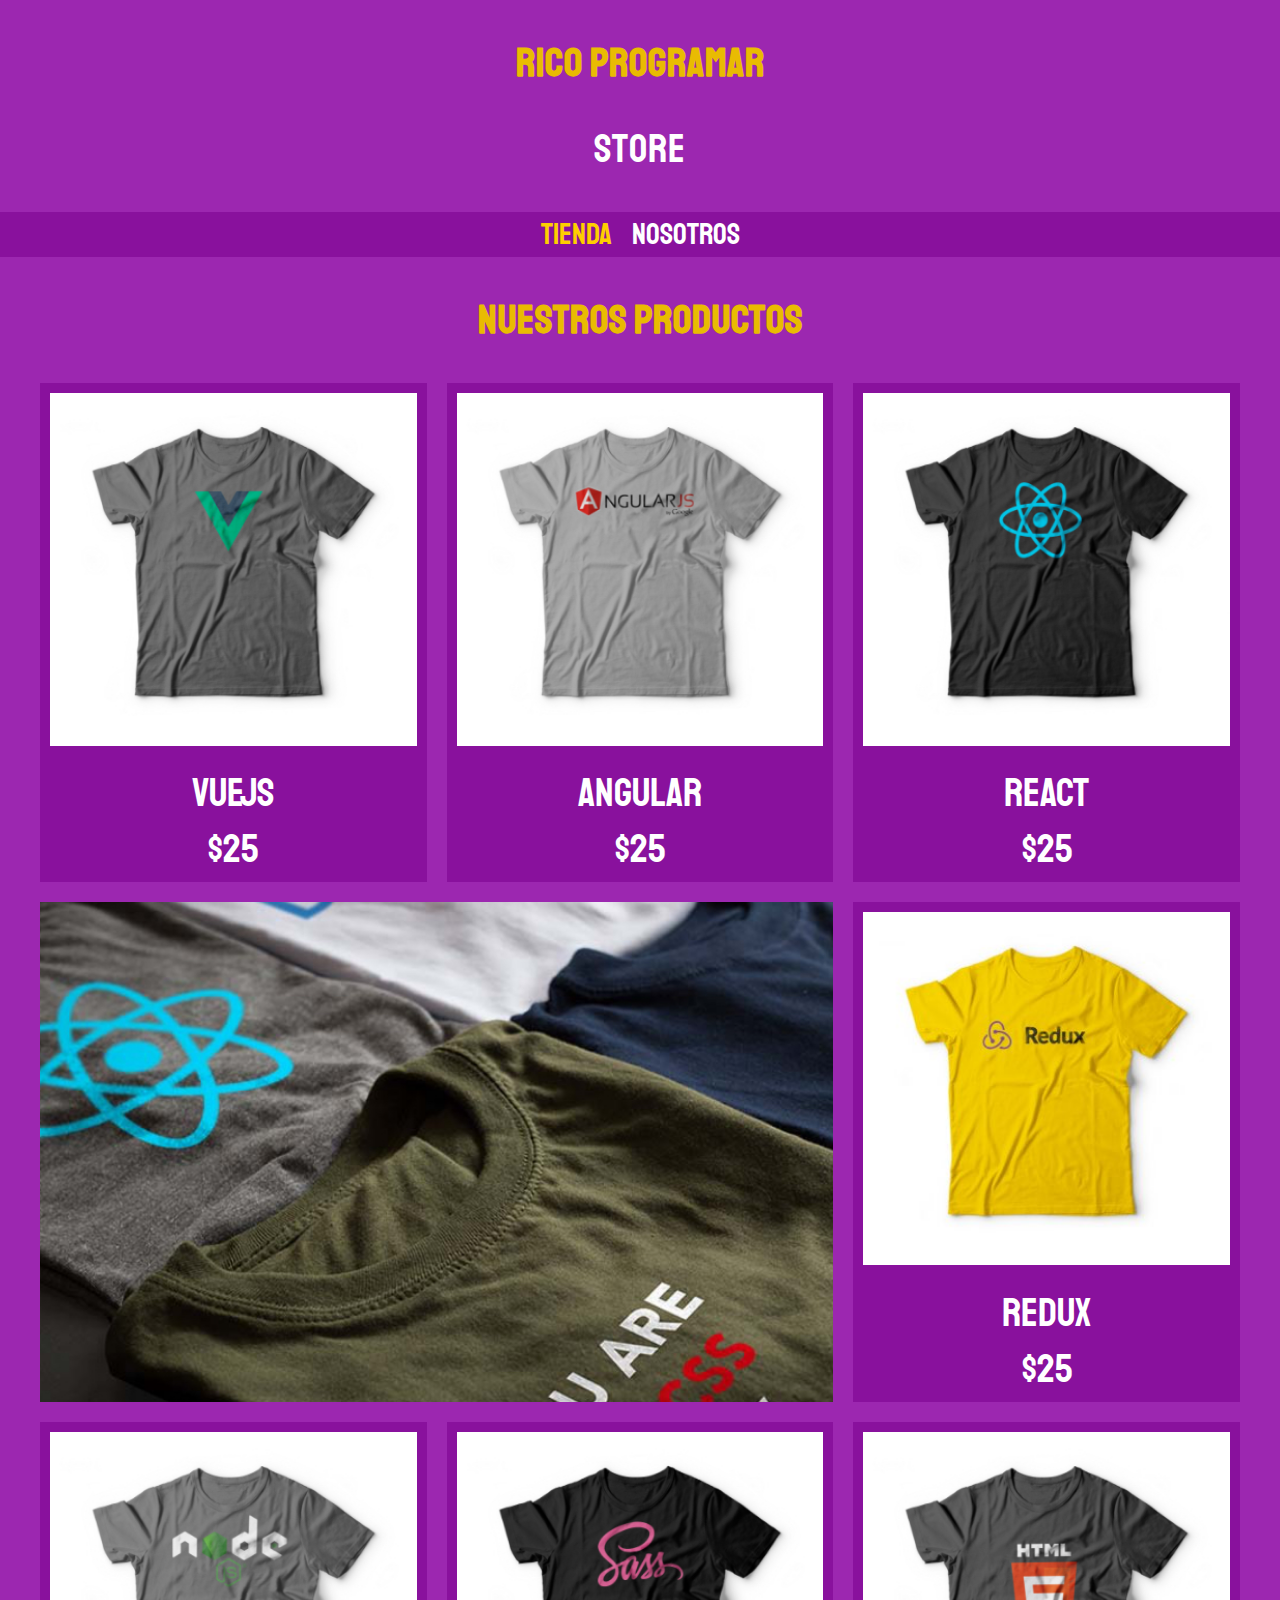
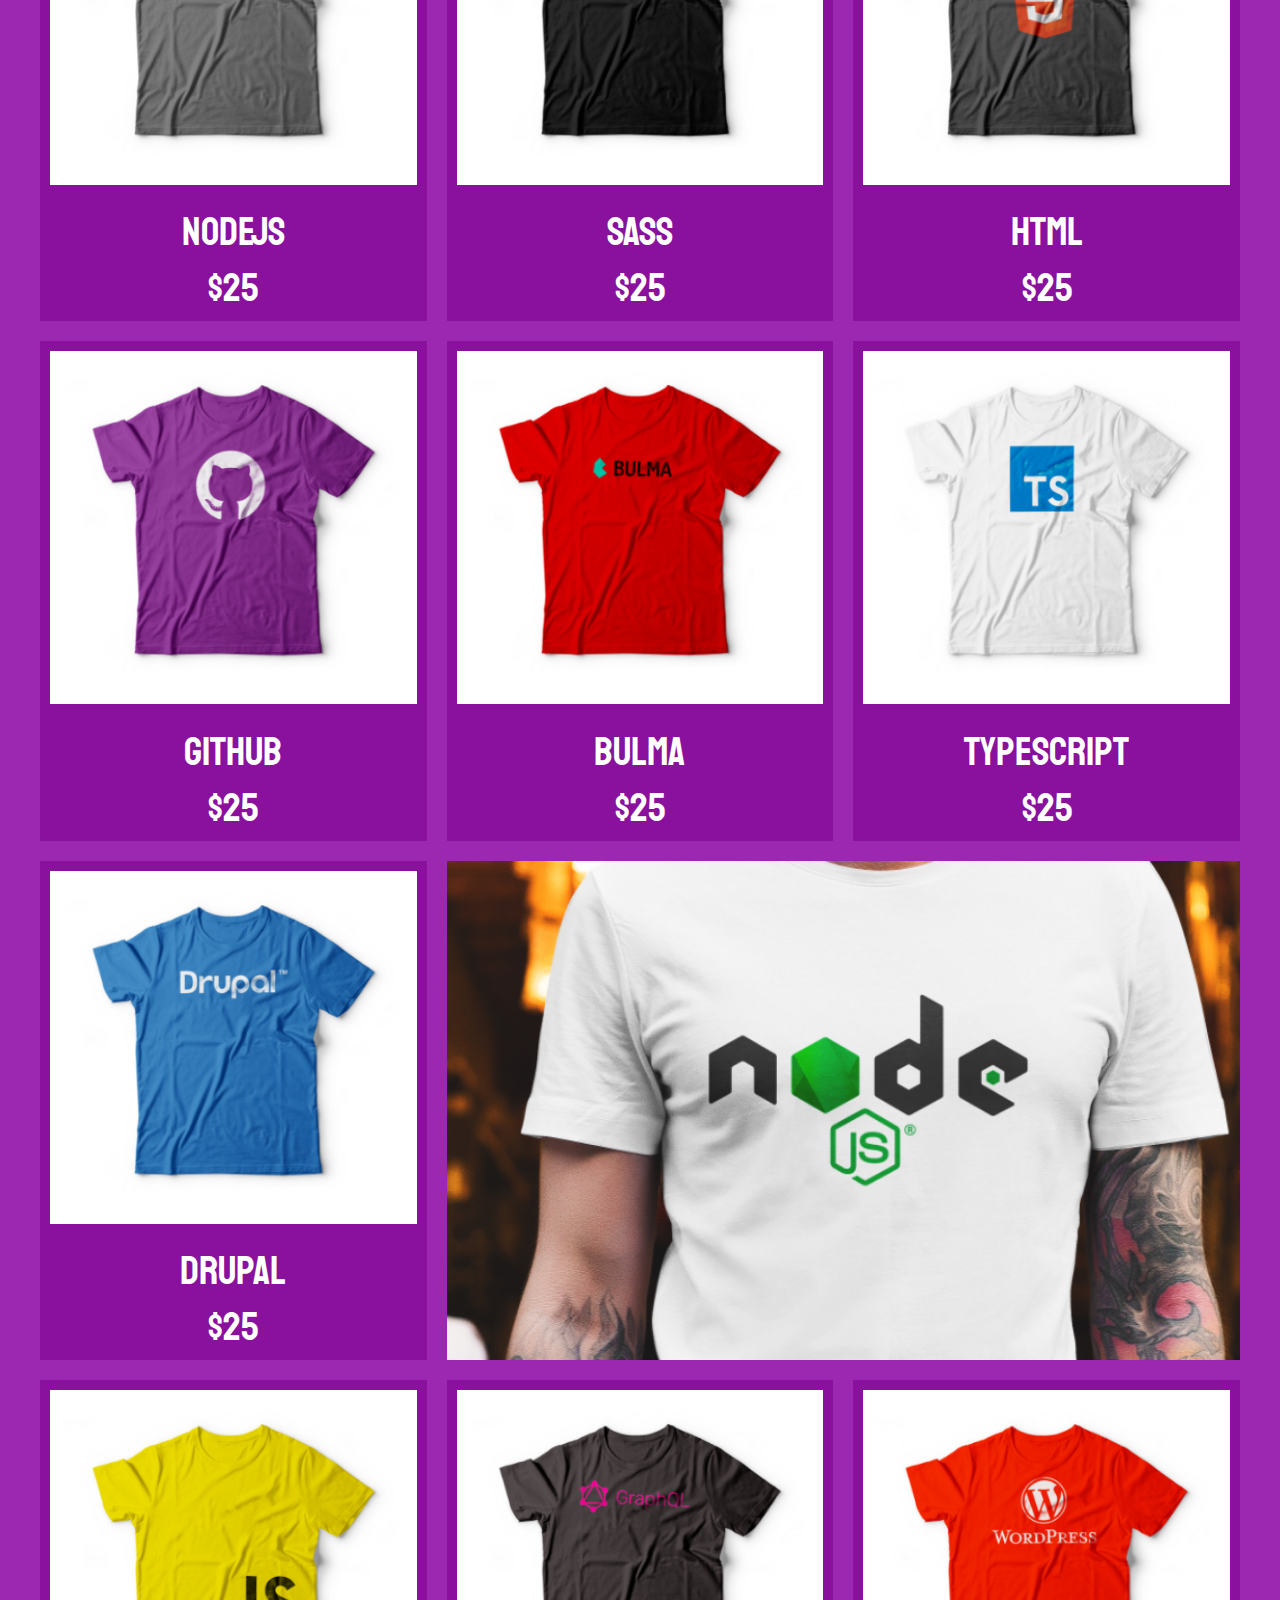
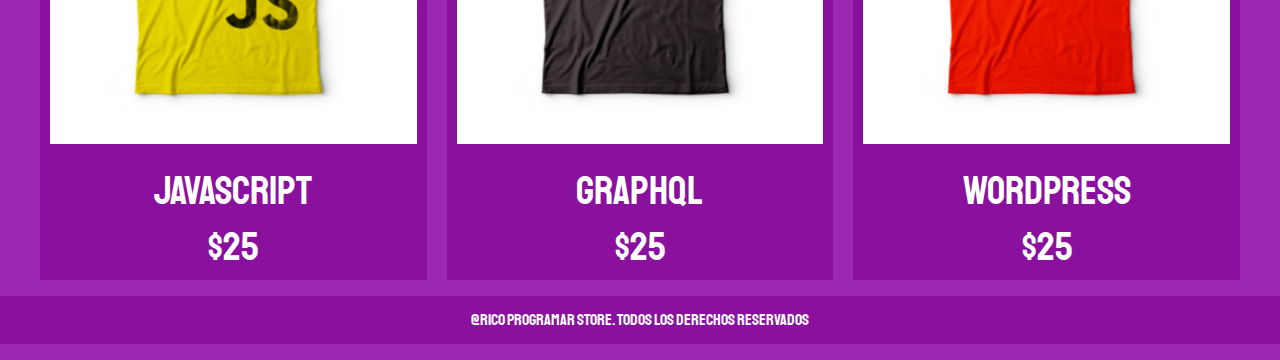
==== html/index.html @ 9a71643b "primer commit" ====
<!DOCTYPE html>
<html lang="en">
<head>
    <meta charset="UTF-8">
    <meta name="viewport" content="width=device-width, initial-scale=1.0">
    <title>Rico Programar Store</title>
    <link rel="stylesheet" href="../css/normalize.css">
    <link href="https://fonts.googleapis.com/css2?family=Staatliches&display=swap" rel="stylesheet">
    <link rel="stylesheet" href="about.html">
    <link rel="stylesheet" href="product.html">
    <link rel="stylesheet" href="../css/style.css">
</head>
<body>
    <header>
        <h1>Rico Programar</h1>
        <p class="main-name">Store</p>
    </header>

    <nav class="navigation">
        <a class="navigation__link navigation__link--on" href="index.html">Tienda</a>
        <a class="navigation__link" href="about.html">Nosotros</a>
    </nav>

    <main class="container">
        <h1>Nuestros Productos</h1>

        <div class="grid">
            <div class="product">
                <a href="product.html">
                    <img class="product__image" src="../img/1.jpg" alt="Imagen camisa">
                    <div class="product__information">
                        <p class="product__name">VueJS</p>
                        <p class="product__price">$25</p>
                    </div> <!--product__information-->
                </a>
            </div><!--product-->

            <div class="product">
                <a href="product.html">
                    <img class="product__image" src="../img/2.jpg" alt="Imagen camisa">
                    <div class="product__information">
                        <p class="product__name">Angular</p>
                        <p class="product__price">$25</p>
                    </div> <!--product__information-->
                </a>
            </div><!--product-->

            <div class="product">
                <a href="product.html">
                    <img class="product__image" src="../img/3.jpg" alt="Imagen camisa">
                    <div class="product__information">
                        <p class="product__name">React</p>
                        <p class="product__price">$25</p>
                    </div> <!--product__information-->
                </a>
            </div><!--product-->

            <div class="product">
                <a href="product.html">
                    <img class="product__image" src="../img/4.jpg" alt="Imagen camisa">
                    <div class="product__information">
                        <p class="product__name">Redux</p>
                        <p class="product__price">$25</p>
                    </div> <!--product__information-->
                </a>
            </div><!--product-->

            <div class="product">
                <a href="product.html">
                    <img class="product__image" src="../img/5.jpg" alt="Imagen camisa">
                    <div class="product__information">
                        <p class="product__name">NodeJS</p>
                        <p class="product__price">$25</p>
                    </div> <!--product__information-->
                </a>
            </div><!--product-->

            <div class="product">
                <a href="product.html">
                    <img class="product__image" src="../img/6.jpg" alt="Imagen camisa">
                    <div class="product__information">
                        <p class="product__name">Sass</p>
                        <p class="product__price">$25</p>
                    </div> <!--product__information-->
                </a>
            </div><!--product-->

            <div class="product">
                <a href="product.html">
                    <img class="product__image" src="../img/7.jpg" alt="Imagen camisa">
                    <div class="product__information">
                        <p class="product__name">HTML</p>
                        <p class="product__price">$25</p>
                    </div> <!--product__information-->
                </a>
            </div><!--product-->

            <div class="product">
                <a href="product.html">
                    <img class="product__image" src="../img/8.jpg" alt="Imagen camisa">
                    <div class="product__information">
                        <p class="product__name">GitHub</p>
                        <p class="product__price">$25</p>
                    </div> <!--product__information-->
                </a>
            </div><!--product-->

            <div class="product">
                <a href="product.html">
                    <img class="product__image" src="../img/9.jpg" alt="Imagen camisa">
                    <div class="product__information">
                        <p class="product__name">Bulma</p>
                        <p class="product__price">$25</p>
                    </div> <!--product__information-->
                </a>
            </div><!--product-->

            <div class="product">
                <a href="product.html">
                    <img class="product__image" src="../img/10.jpg" alt="Imagen camisa">
                    <div class="product__information">
                        <p class="product__name">TypeScript</p>
                        <p class="product__price">$25</p>
                    </div> <!--product__information-->
                </a>
            </div><!--product-->

            <div class="product">
                <a href="product.html">
                    <img class="product__image" src="../img/11.jpg" alt="Imagen camisa">
                    <div class="product__information">
                        <p class="product__name">Drupal</p>
                        <p class="product__price">$25</p>
                    </div> <!--product__information-->
                </a>
            </div><!--product-->

            <div class="product">
                <a href="product.html">
                    <img class="product__image" src="../img/12.jpg" alt="Imagen camisa">
                    <div class="product__information">
                        <p class="product__name">JavaScript</p>
                        <p class="product__price">$25</p>
                    </div> <!--product__information-->
                </a>
            </div><!--product-->

            <div class="product">
                <a href="product.html">
                    <img class="product__image" src="../img/13.jpg" alt="Imagen camisa">
                    <div class="product__information">
                        <p class="product__name">GraphQL</p>
                        <p class="product__price">$25</p>
                    </div> <!--product__information-->
                </a>
            </div><!--product-->

            <div class="product">
                <a href="product.html">
                    <img class="product__image" src="../img/14.jpg" alt="Imagen camisa">
                    <div class="product__information">
                        <p class="product__name">WordPress</p>
                        <p class="product__price">$25</p>
                    </div> <!--product__information-->
                </a>
            </div><!--product-->

            <!-- Graphics -->
             <div class="graphic graphic--shirt"></div>
             <div class="graphic graphic--node"></div>
        </div><!--grid-->
    </main>

    <footer class="footer">
        <p class="footer_text">@Rico Programar Store. Todos los derechos reservados</p>
    </footer>

</body>
</html>
---- css/style.css ----
:root{
    --primary: #9c27b0;
    --drak-primary: #89119d;
    --secundary: #fece00;
    --dark-secundary: #e9bb02;
    --white: #fff;
    --black: #000;

    --main-font: 'staatliches',cursive;
}

html{
    box-sizing: border-box;
    font-size: 62.5%;
}
*, *:before, *:after{
    box-sizing: inherit;
}

/* Globals */
body{
    background-color: var(--primary);
    font-size: 1.6rem;
    color: var(--white);

}

a{
    text-decoration: none;
}

img{
    max-width: 100%;
}

.container{
    max-width: 120rem;
    margin: 0 auto;
}

h1,h2,h3{
    font-family: var(--main-font);
    color: var(--dark-secundary);
    text-align: center;
}

h1{
    font-size: 4rem;
    letter-spacing: 0.1rem;
    margin-top: 4rem;
    margin-bottom: 4rem;
}

h2{
    font-size: 3.2rem;
    margin-top: 5rem;

}

h3{
    font-size: 2.4rem;
}

/* BEM metodology */
header{

}

.main-name{
    font-size: 4rem;
    text-align: center;
    font-family: var(--main-font);
    letter-spacing: 0.1rem;
}

.navigation{
    background-color: var(--drak-primary);
    display: flex;
    justify-content: center;
    gap: 2rem;
    padding: 0.5rem;

}

.navigation__link{
    color: var(--white);
    font-family: var(--main-font);
    font-size: 3rem;
}

.navigation__link--on,
.navigation__link:hover{
    color: var(--secundary);
}

/* Footer */
.footer_text{
    background-color: var(--drak-primary);
    text-align: center;
    font-family: var(--main-font);
    padding: 1.5rem;
}

.product{
    background-color: var(--drak-primary);
}

.product__image{
    width: 100%;
    padding: 1rem;
}

.product__information{

}

.product__name{
    font-size: 4rem;
}

.product__price{
    font-size: 3rem;
}

.product__price,
.product__name{
    font-size: 4rem;
    font-family: var(--main-font);
    text-align: center;
    color: var(--white);
    margin: 1rem 0;
}

/* Grid */
.grid{
    display: grid;
    grid-template-columns: repeat(2, 1fr);
    gap: 2rem;
}
@media (min-width: 768px){
    .grid{
        grid-template-columns: repeat(3, 1fr);
    }
}

/* Graphics */
.graphic{
    background-repeat: no-repeat;
    background-size: cover;
    min-height: 30rem;
    grid-column: 1 / 3;
}

.graphic--shirt{
    grid-row: 2 / 3;
    background-image: url(../img/grafico1.jpg);

}

.graphic--node{
    grid-row: 8 / 9;
    background-image: url(../img/grafico2.jpg);
}

@media (min-width: 768px){
    .graphic--node{
        grid-row: 5 / 6;
        grid-column: 2 / 4;
    }
}

/* About */
.about{
    display: grid;
    grid-template-rows: repeat(2,auto);
}

@media (min-width: 768px){
    .about{
        grid-template-columns: repeat(2, 1fr);
        column-gap: 2rem;
    }
}

.about__content{

}

.about__image{
    grid-column: 1/2;
    grid-row: 1/2;
}

@media (min-width:768px){
    .about__image{
        grid-column: 2/3;
    }
}

.card{
    display: grid;
    grid-template-columns: repeat(2, 1fr);
    gap: 2rem;
    text-align: center;
}

@media (min-width: 768px){
    .card{
        grid-template-columns: repeat(4, 1fr);
    }
}

.card__tittle{
    margin-top: -2rem;
    margin-bottom: -1rem;
}
.card__image{
    width: 100%;
}

.card__child{
    text-align: center;
}
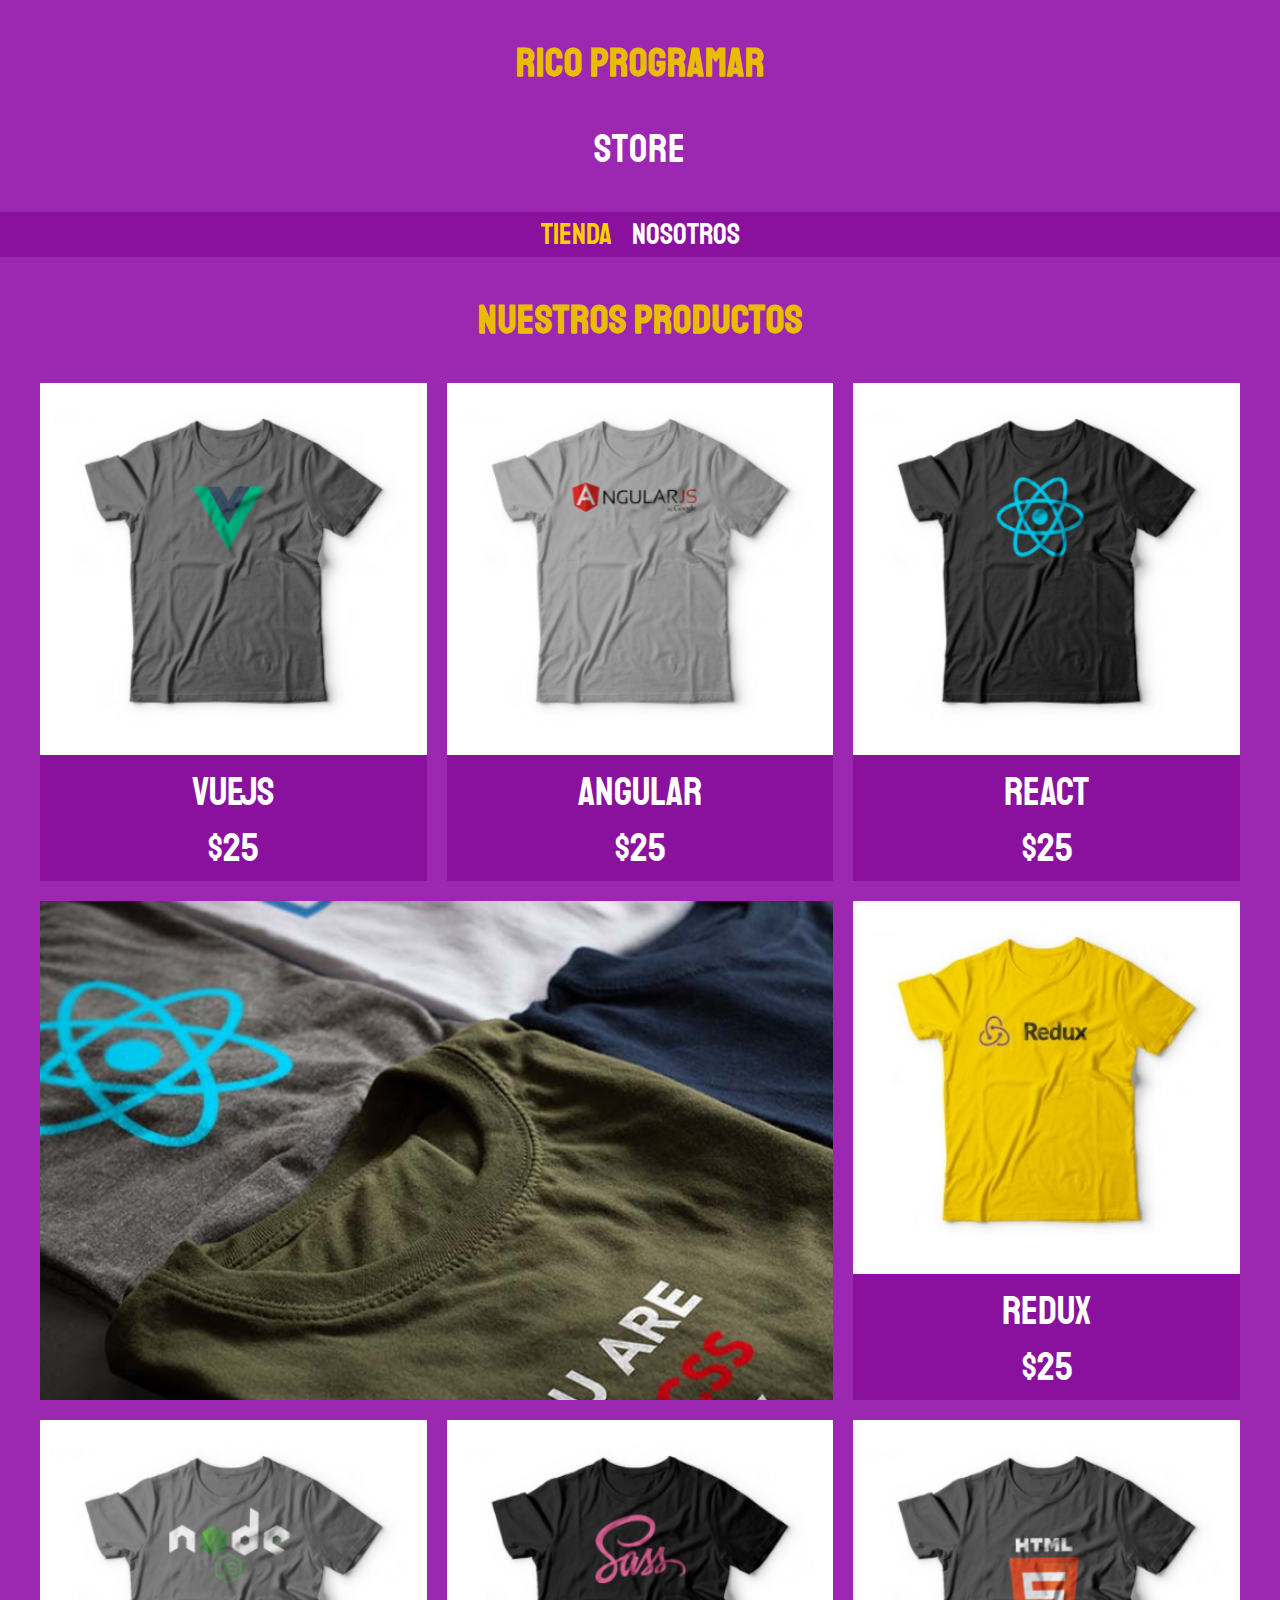
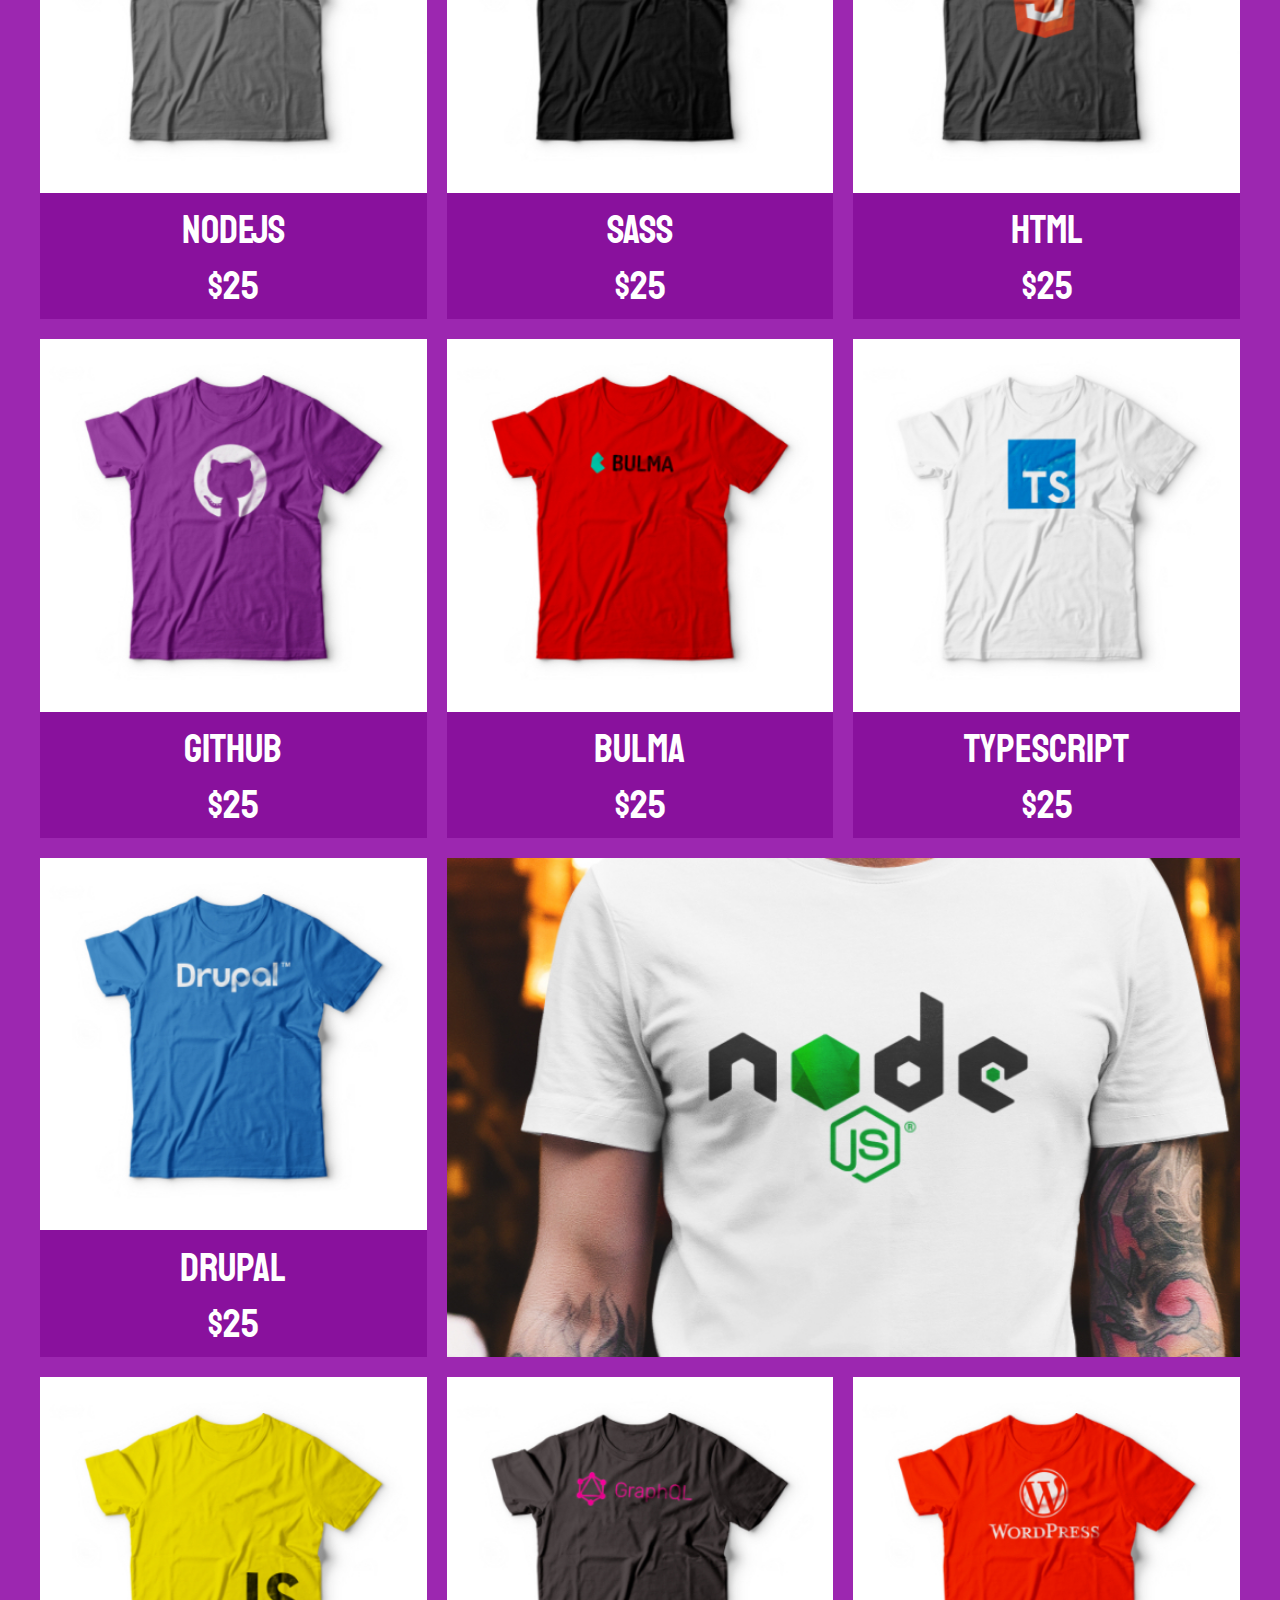
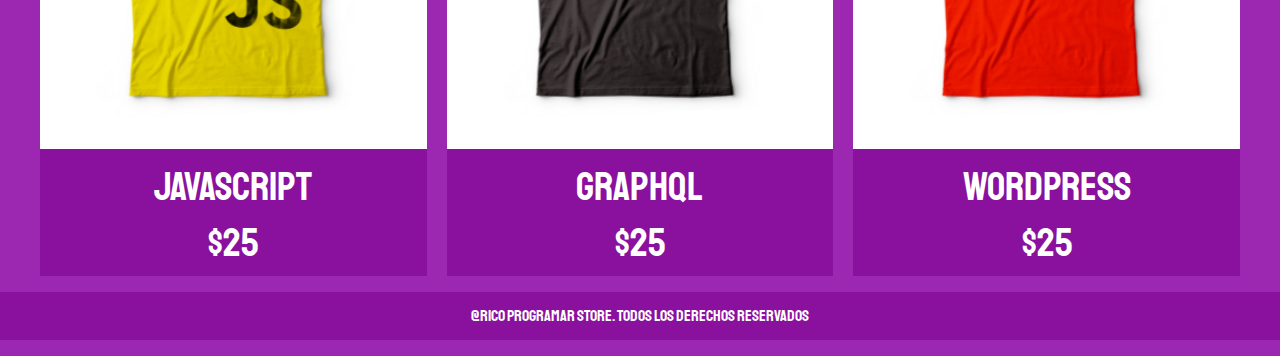
==== commit 63db8deb: "Update index.html" ====
--- a/html/index.html
+++ b/html/index.html
@@ -8,7 +8,7 @@
     <link href="https://fonts.googleapis.com/css2?family=Staatliches&display=swap" rel="stylesheet">
     <link rel="stylesheet" href="about.html">
     <link rel="stylesheet" href="product.html">
-    <link rel="stylesheet" href="../css/style.css">
+    <link rel="stylesheet" href="/css/style.css">
 </head>
 <body>
     <header>
@@ -176,4 +176,4 @@
     </footer>
 
 </body>
-</html>+</html>
--- a/css/style.css
+++ b/css/style.css
@@ -30,7 +30,7 @@
 }
 
 img{
-    max-width: 100%;
+    width: 100%;
 }
 
 .container{
@@ -105,14 +105,14 @@
     background-color: var(--drak-primary);
 }
 
-.product__image{
+/* .product__image{
     width: 100%;
     padding: 1rem;
 }
 
 .product__information{
 
-}
+} */
 
 .product__name{
     font-size: 4rem;
@@ -214,11 +214,48 @@
     margin-top: -2rem;
     margin-bottom: -1rem;
 }
-.card__image{
+
+/* .card__image{
     width: 100%;
-}
+} */
 
 .card__child{
     text-align: center;
 }
 
+/* product page */
+@media (min-width: 768px){
+    .shirt{
+        display: grid;
+        grid-template-columns: repeat(2, 1fr);
+        column-gap: 2.4rem;
+    }
+}
+
+/* form */
+.form{
+    display: grid;
+    grid-template-columns: repeat(2, 1fr);
+    gap: 2.4rem;
+    font-size: 2rem;
+    font-family: var(--main-font);
+}
+
+.form__field{
+    border: 1rem solid var(--drak-primary);
+    padding: 1.5rem;
+}
+
+.form__submit{
+    background-color: var(--secundary);
+    grid-column: 1 / 3;
+    padding: 1.5rem;
+    transition: 0.3s ease;
+    transition: font-size 0.3s ease;
+}
+
+.form__submit:hover{
+    background-color: var(--dark-secundary);
+    cursor: pointer;
+    font-size: 3rem;
+}